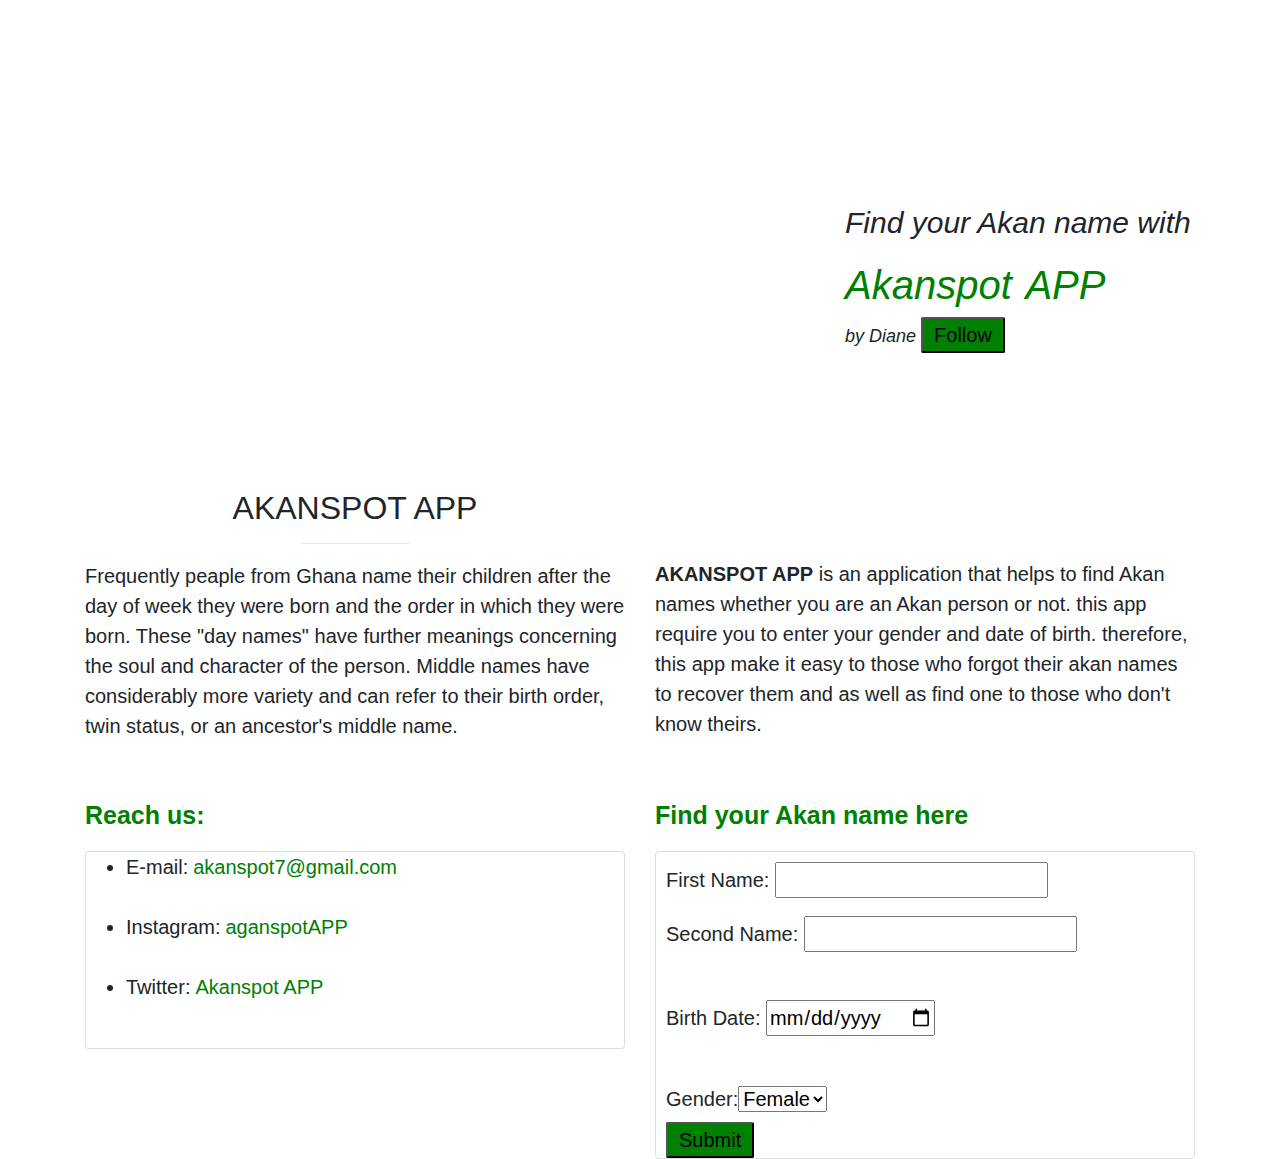
==== index.html @ f0589257 "change in file" ====
<!DOCTYPE html>
<html lang="en">
<head>
    <meta charset="UTF-8">
    <meta name="viewport" content="width=device-width, initial-scale=1.0">
    <meta http-equiv="X-UA-Compatible" content="ie=edge">
    <title>Akanspot app</title>
    <link rel="stylesheet" href="bootstrap.css" type="text/css">
    <link rel="stylesheet" href="index.css" type="text/css">
</head>
<body>
    <div class="container">
    <div class="row">
    <div class="col-md-8">
        <img src="https://i.pinimg.com/564x/4b/26/eb/4b26ebb11a09e86bb87ac3462a87aa1e.jpg">
    </div>
    <div class="col-md-4">
        <p>Find your Akan name with</p>
    <h1>Akanspot APP</h1>
    <P style="font-size: 18px;">by Diane <button><a href="https://www.instagram.com/mubirigidiane/">Follow</a></button></P>
    </div>
    </div>
    <div class="row">
    <div class="col-md-6">
    <h2 style="text-align:center;">AKANSPOT APP</h2>
    <hr style="width: 20%; height: 1px">
    <P>Frequently peaple from Ghana name their children after the day of week they were born and the order in which they were born.
            These "day names" have further meanings concerning the soul and character of the person. Middle names have considerably more variety and can refer to their birth order, twin status, or an ancestor's middle name.
 </P>
    </div>
 <div class="col-md-6">
 <p style="margin-top: 70px;"><strong>AKANSPOT APP</strong> is an application that helps to find Akan names
whether you are an Akan person or not. this app require you to enter your gender and date of
birth. therefore, this app make it easy to those who forgot their akan names  to recover them and as well as find one to those who 
don't know theirs.</p>
</div>
    </div>
    <div class="row">
            <div class="col-md-6" style="margin-top: 20px;">
                <p style="color:green; margin-top: 20px; font-size:25px;"><strong>Reach us:</strong></p>
                <div class="card">
            <ul>
                <li>E-mail:<a href="#email">akanspot7@gmail.com</a></li><br>
                <li>Instagram:<a href="#instagram">aganspotAPP</a></li><br>
                <li>Twitter:<a href="#twitter">Akanspot APP</a></li><br>
            </ul>
            </div>
            </div>
                 <div class="col-md-6" style="margin-top:20px;">
    <form>
            <p style="color:green; margin-top: 20px; font-size:25px;"><strong>Find your Akan name here</strong></p>
        <div class="card">
     <div class="b"><label for="name">First Name: <input type="text"></label></div>
            <div class="b"><label for="sname">Second Name: <input type="text"></label></div><br>
                <div class="b"><label for="date">Birth Date:  <input type="date" name="bdate"></label></div><br>
                    <div class="b"><label for="gender">Gender: </label><select name="gender" id="gender">
        <option value="Female">Female</option>
        <option value="Male">Male</option>
    </select><br>
    <button><a href="">Submit</a></button>
                    </div>
    </form>
    </div>
            </div>
    </div>
</body>
</html>
---- index.css ----
.container{
    font-size: 20px;
    font-family: sans-serif;
}
.col-md-8{
    padding-right: 40px;
    transform: scale(1.4);
}
.col-md-4{
    margin-top: 200px;
}
.col-md-4 p{
    font-size: 30px;
    font-style: italic;
}
h1{
    color: green;
    word-spacing: 0.1em;
    font-style: italic;
}
.col-md-8{
    margin:0;
}
button{
    background-color: green;
    border-radius: 2px;
}
button:hover{
    background-color: black;
}
button a{
    text-decoration: none;
    color: black;
    text-align: center;
    padding: 5px;
    font-size: 20px;
}
button a:hover{
    color: white;
    text-decoration: none;
}
.col-md-6{
    margin-top: 120px;
}
.card{
    margin-top: 10px;
}
li a{
    color: green;
    text-decoration: none;
    padding-left: 5px;
}
li a:hover{
    color: white;
    background-color: black;
    text-decoration: none;
}
.A{
    margin-top: -0.9em;
    margin-left: 5px;
}
.b{
    margin-top: 10px;
    margin-left: 10px;
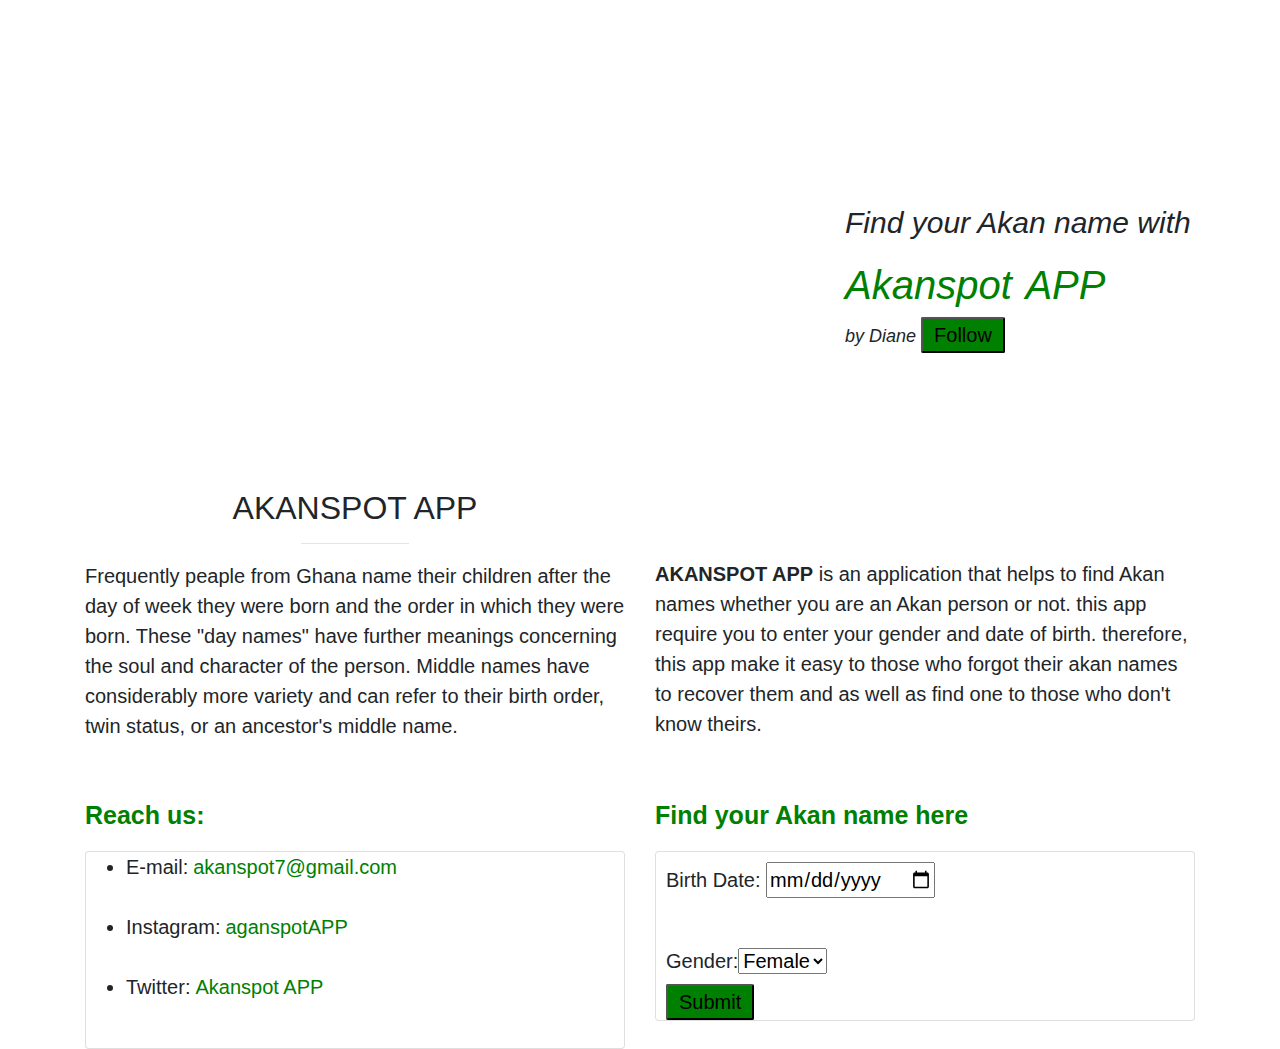
==== commit 26496a10: "change in file" ====
--- a/index.html
+++ b/index.html
@@ -7,6 +7,8 @@
     <title>Akanspot app</title>
     <link rel="stylesheet" href="bootstrap.css" type="text/css">
     <link rel="stylesheet" href="index.css" type="text/css">
+    <script src="index2.js">
+    </script>
 </head>
 <body>
     <div class="container">
@@ -50,14 +52,12 @@
     <form>
             <p style="color:green; margin-top: 20px; font-size:25px;"><strong>Find your Akan name here</strong></p>
         <div class="card">
-     <div class="b"><label for="name">First Name: <input type="text"></label></div>
-            <div class="b"><label for="sname">Second Name: <input type="text"></label></div><br>
-                <div class="b"><label for="date">Birth Date:  <input type="date" name="bdate"></label></div><br>
+                <div class="b"><label for="date">Birth Date:  <input type="date" name="bdate" id="A1"></label></div><br>
                     <div class="b"><label for="gender">Gender: </label><select name="gender" id="gender">
         <option value="Female">Female</option>
         <option value="Male">Male</option>
     </select><br>
-    <button><a href="">Submit</a></button>
+    <button id="submit"><a href="">Submit</a></button>
                     </div>
     </form>
     </div>
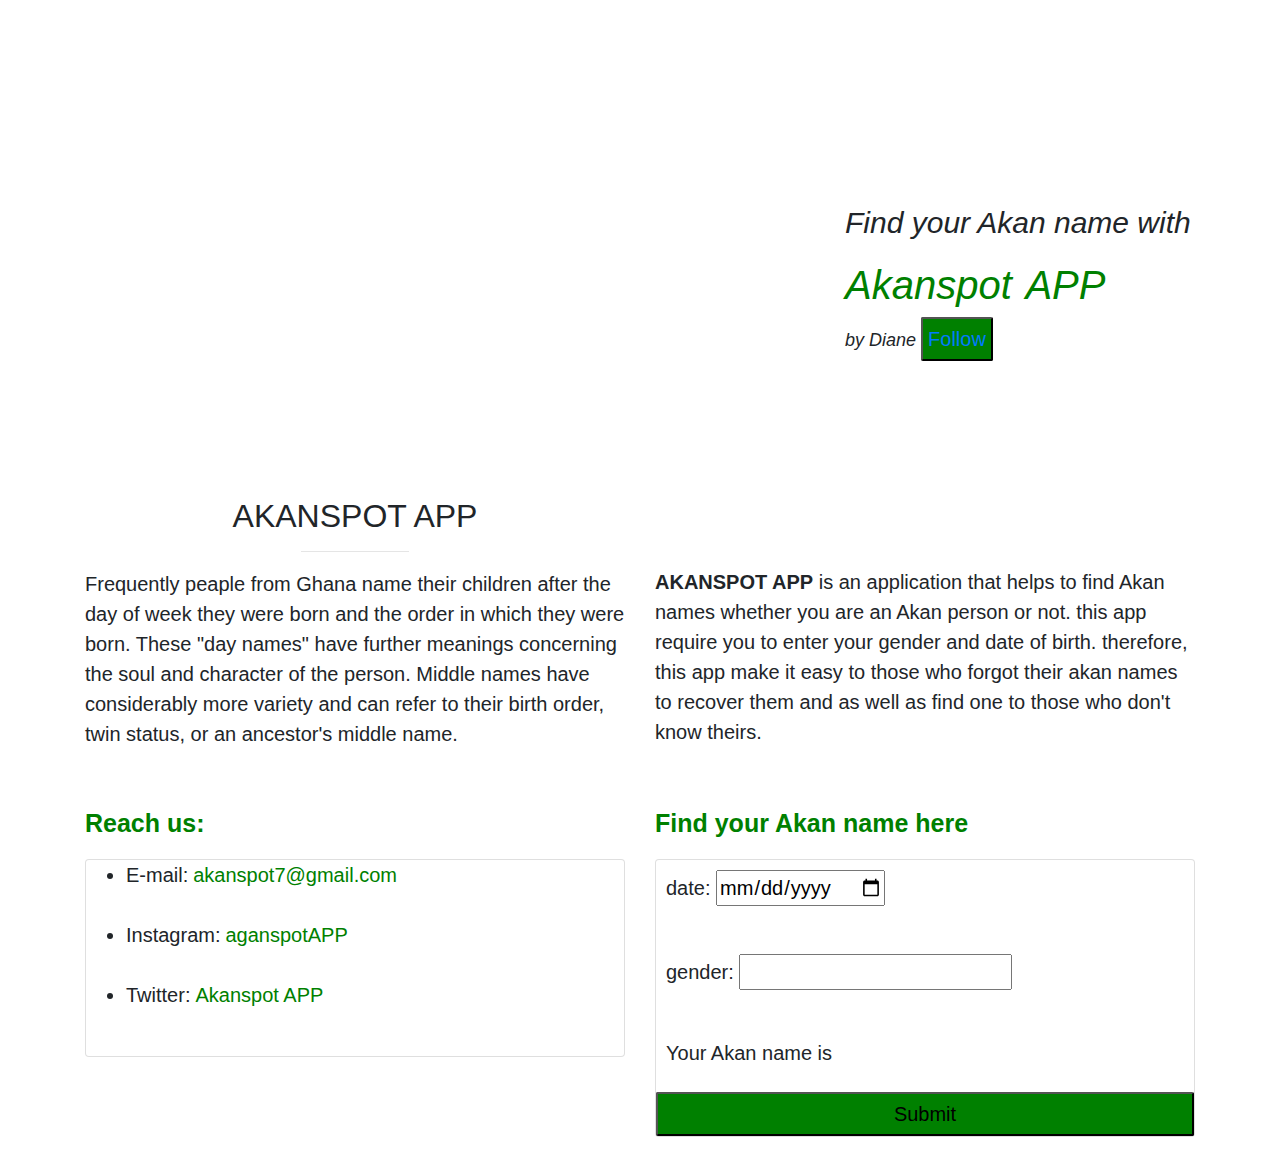
==== commit f7fab227: "change in files" ====
--- a/index.html
+++ b/index.html
@@ -52,16 +52,15 @@
     <form>
             <p style="color:green; margin-top: 20px; font-size:25px;"><strong>Find your Akan name here</strong></p>
         <div class="card">
-                <div class="b"><label for="date">Birth Date:  <input type="date" name="bdate" id="A1"></label></div><br>
-                    <div class="b"><label for="gender">Gender: </label><select name="gender" id="gender">
-        <option value="Female">Female</option>
-        <option value="Male">Male</option>
-    </select><br>
-    <button id="submit"><a href="">Submit</a></button>
+                <div class="b"><label for="date">date: <input type="date" name="bdate" id="A1"></label></div><br>
+                <div class="b"><label for="date">gender: <input type="text" name="gender" id="A4"></label></div><br>
+                <div class="b"><label for="Akan">Your Akan name is<p id="A2"></p></label></div>
+    <button onclick="dayofweek()">Submit</button>
                     </div>
     </form>
     </div>
             </div>
+            <p id="boo"></p>
     </div>
 </body>
 </html>--- a/index.css
+++ b/index.css
@@ -28,16 +28,12 @@
 button:hover{
     background-color: black;
 }
-button a{
+button{
     text-decoration: none;
     color: black;
     text-align: center;
     padding: 5px;
     font-size: 20px;
-}
-button a:hover{
-    color: white;
-    text-decoration: none;
 }
 .col-md-6{
     margin-top: 120px;
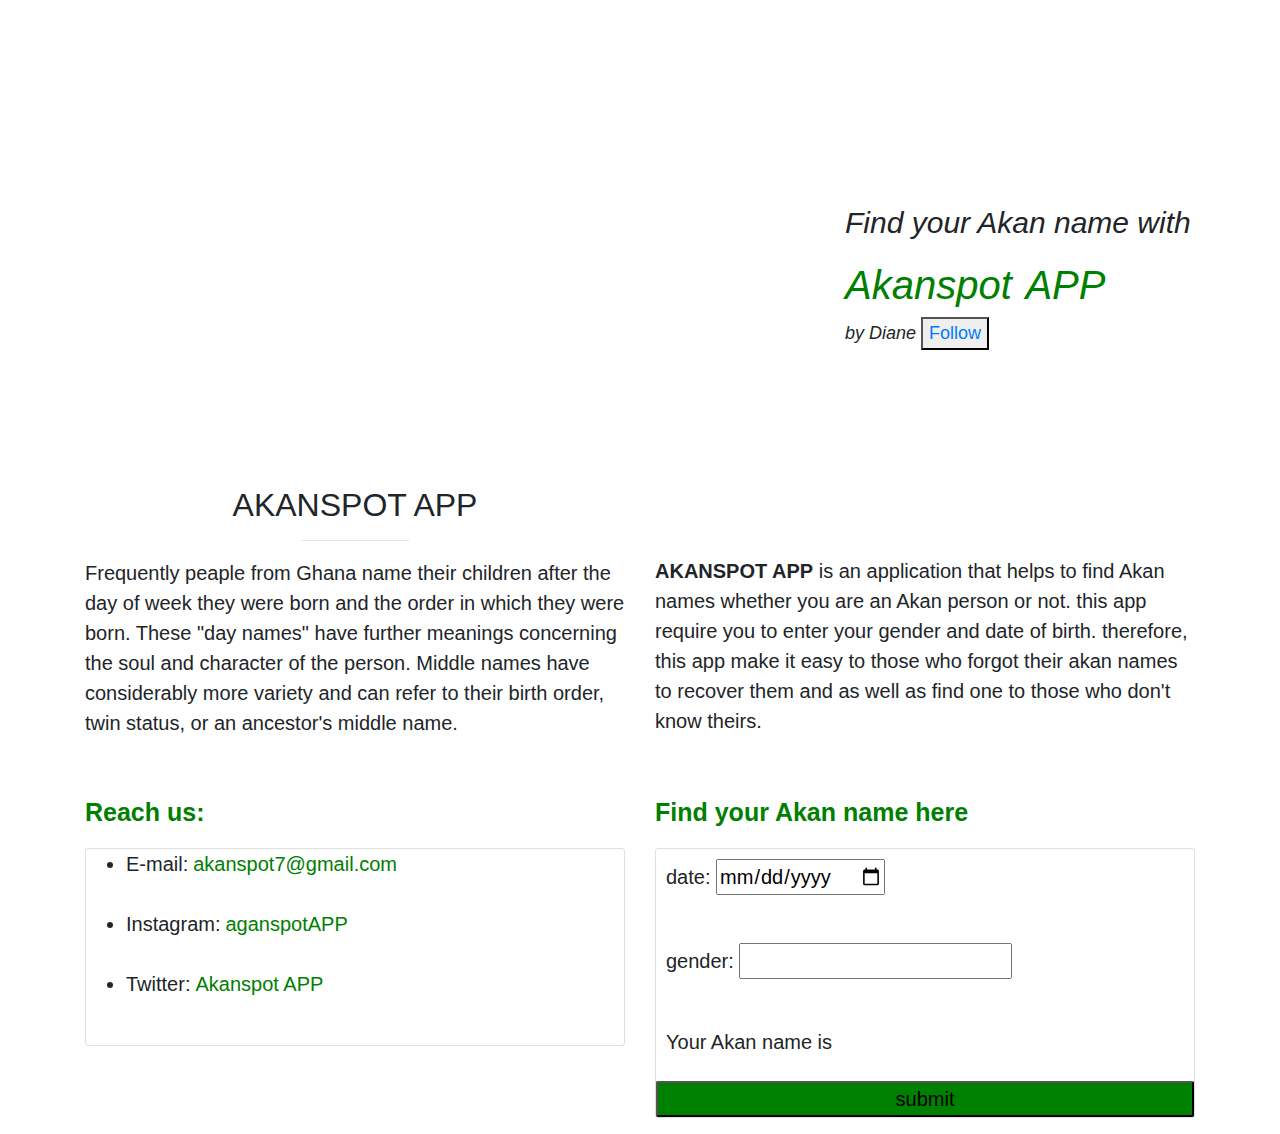
==== commit 4cb24b76: "change in files" ====
--- a/index.html
+++ b/index.html
@@ -55,7 +55,7 @@
                 <div class="b"><label for="date">date: <input type="date" name="bdate" id="A1"></label></div><br>
                 <div class="b"><label for="date">gender: <input type="text" name="gender" id="A4"></label></div><br>
                 <div class="b"><label for="Akan">Your Akan name is<p id="A2"></p></label></div>
-    <button onclick="dayofweek()">Submit</button>
+    <input type="button" onclick="dayofweek()" value="submit"> 
                     </div>
     </form>
     </div>
--- a/index.css
+++ b/index.css
@@ -21,19 +21,9 @@
 .col-md-8{
     margin:0;
 }
-button{
+input[type=button]{
     background-color: green;
     border-radius: 2px;
-}
-button:hover{
-    background-color: black;
-}
-button{
-    text-decoration: none;
-    color: black;
-    text-align: center;
-    padding: 5px;
-    font-size: 20px;
 }
 .col-md-6{
     margin-top: 120px;
@@ -57,4 +47,4 @@
 }
 .b{
     margin-top: 10px;
-    margin-left: 10px;+    margin-left: 10px;}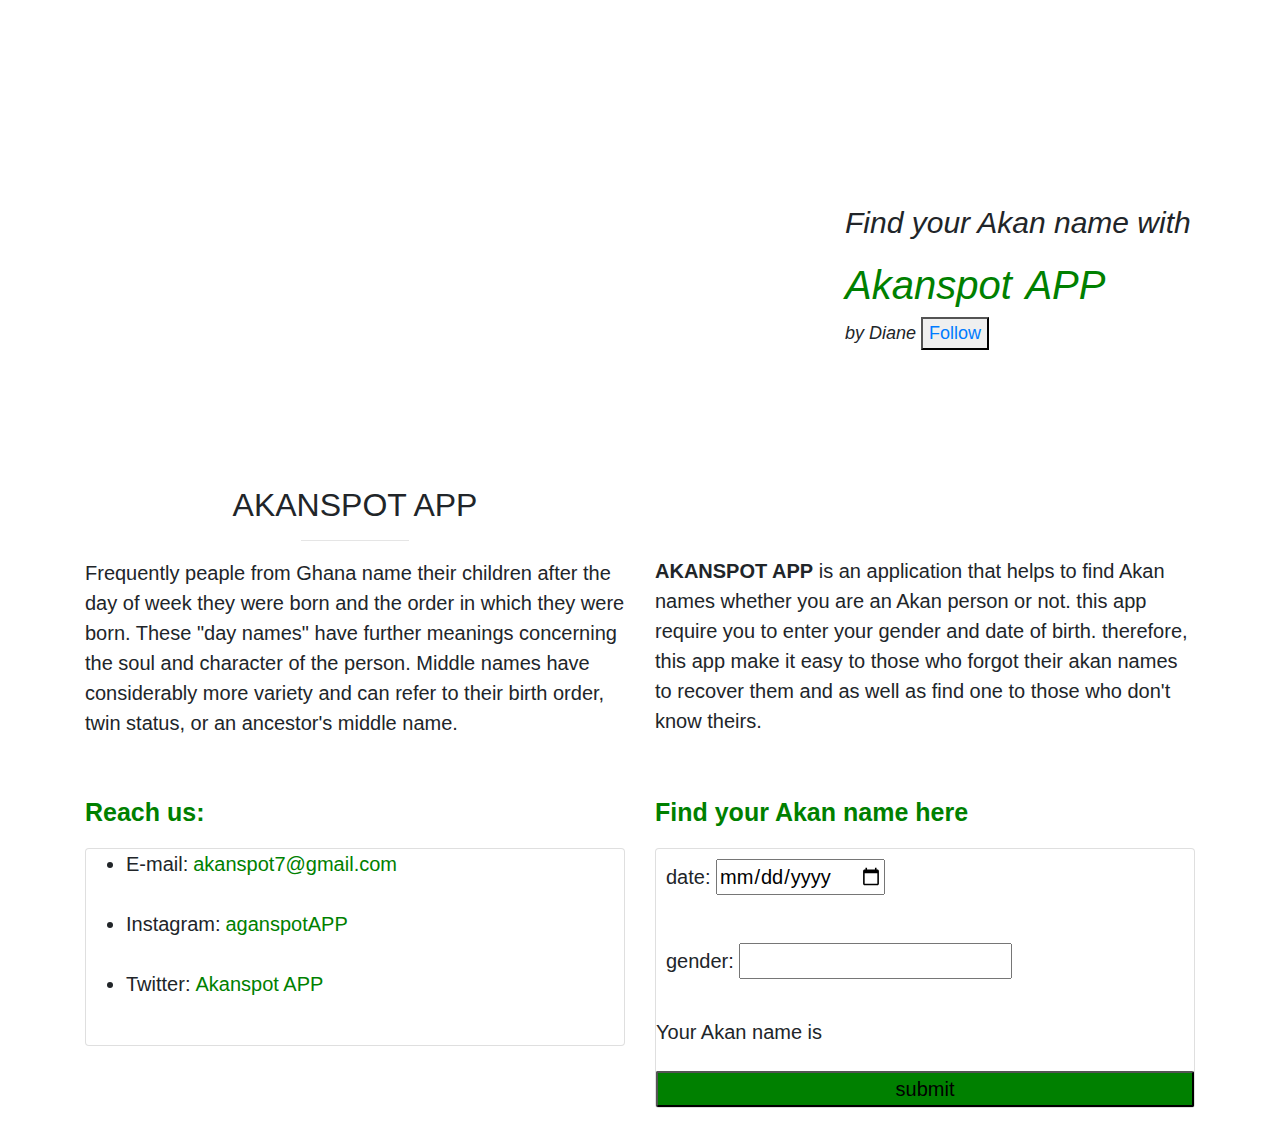
==== commit c94f5933: "change in files" ====
--- a/index.html
+++ b/index.html
@@ -54,7 +54,7 @@
         <div class="card">
                 <div class="b"><label for="date">date: <input type="date" name="bdate" id="A1"></label></div><br>
                 <div class="b"><label for="date">gender: <input type="text" name="gender" id="A4"></label></div><br>
-                <div class="b"><label for="Akan">Your Akan name is<p id="A2"></p></label></div>
+                <label for="Akan">Your Akan name is<p id="A2"></p></label>
     <input type="button" onclick="dayofweek()" value="submit"> 
                     </div>
     </form>
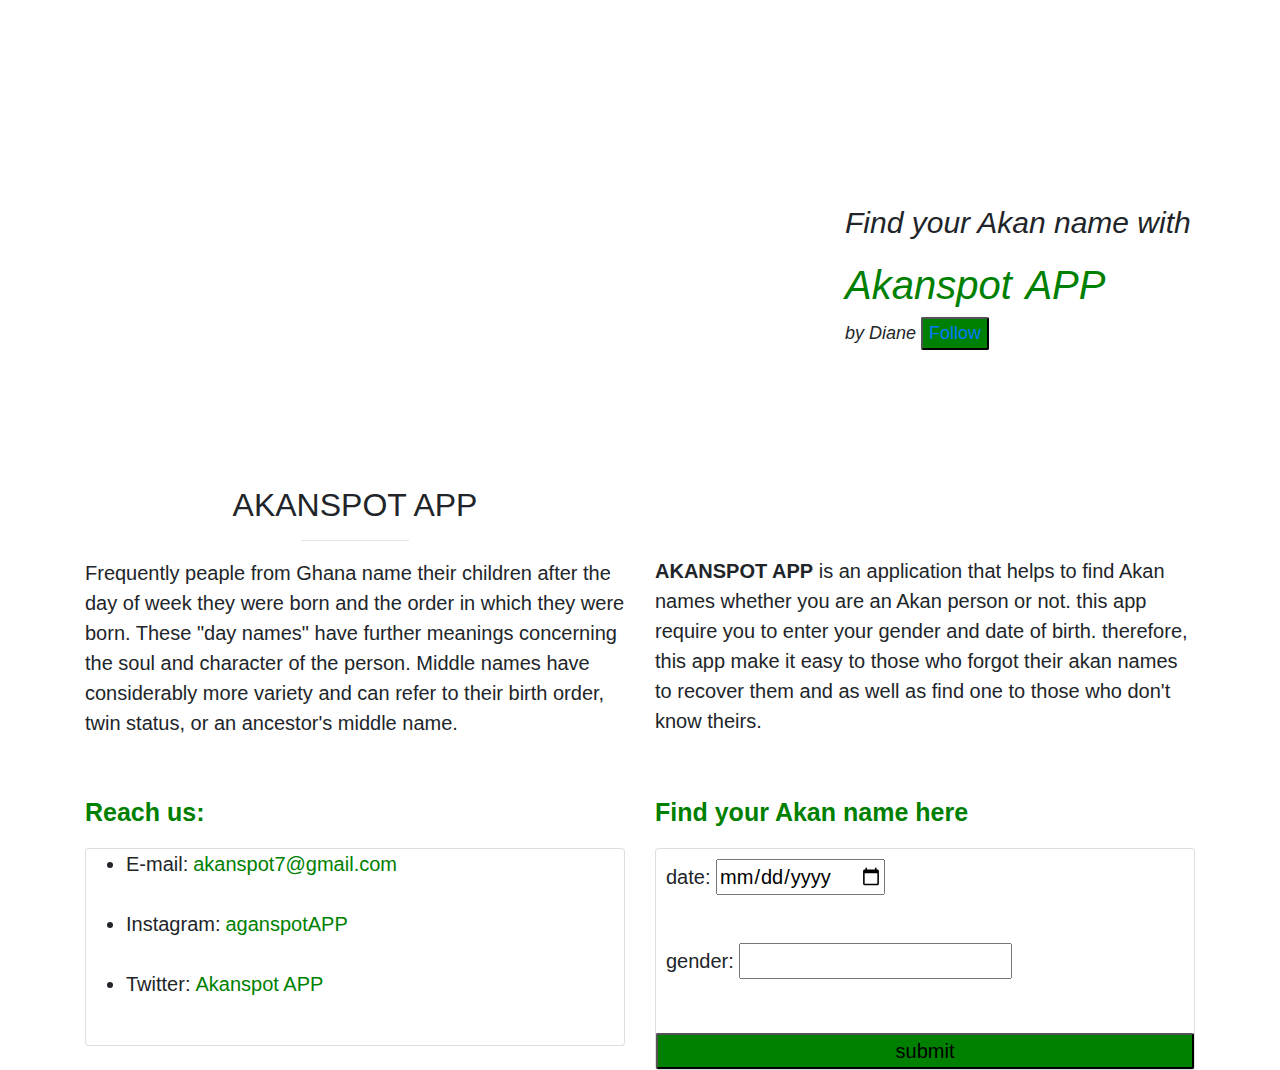
==== commit dd458b4c: "insertion of link" ====
--- a/index.html
+++ b/index.html
@@ -19,7 +19,7 @@
     <div class="col-md-4">
         <p>Find your Akan name with</p>
     <h1>Akanspot APP</h1>
-    <P style="font-size: 18px;">by Diane <button><a href="https://www.instagram.com/mubirigidiane/">Follow</a></button></P>
+    <P style="font-size: 18px;">by Diane <button><a href="https://twitter.com/">Follow</a></button></P>
     </div>
     </div>
     <div class="row">
@@ -54,13 +54,12 @@
         <div class="card">
                 <div class="b"><label for="date">date: <input type="date" name="bdate" id="A1"></label></div><br>
                 <div class="b"><label for="date">gender: <input type="text" name="gender" id="A4"></label></div><br>
-                <label for="Akan">Your Akan name is<p id="A2"></p></label>
+                <p id="A2"></p>
     <input type="button" onclick="dayofweek()" value="submit"> 
                     </div>
     </form>
     </div>
             </div>
-            <p id="boo"></p>
     </div>
 </body>
 </html>--- a/index.css
+++ b/index.css
@@ -21,7 +21,7 @@
 .col-md-8{
     margin:0;
 }
-input[type=button]{
+button,input[type=button]{
     background-color: green;
     border-radius: 2px;
 }
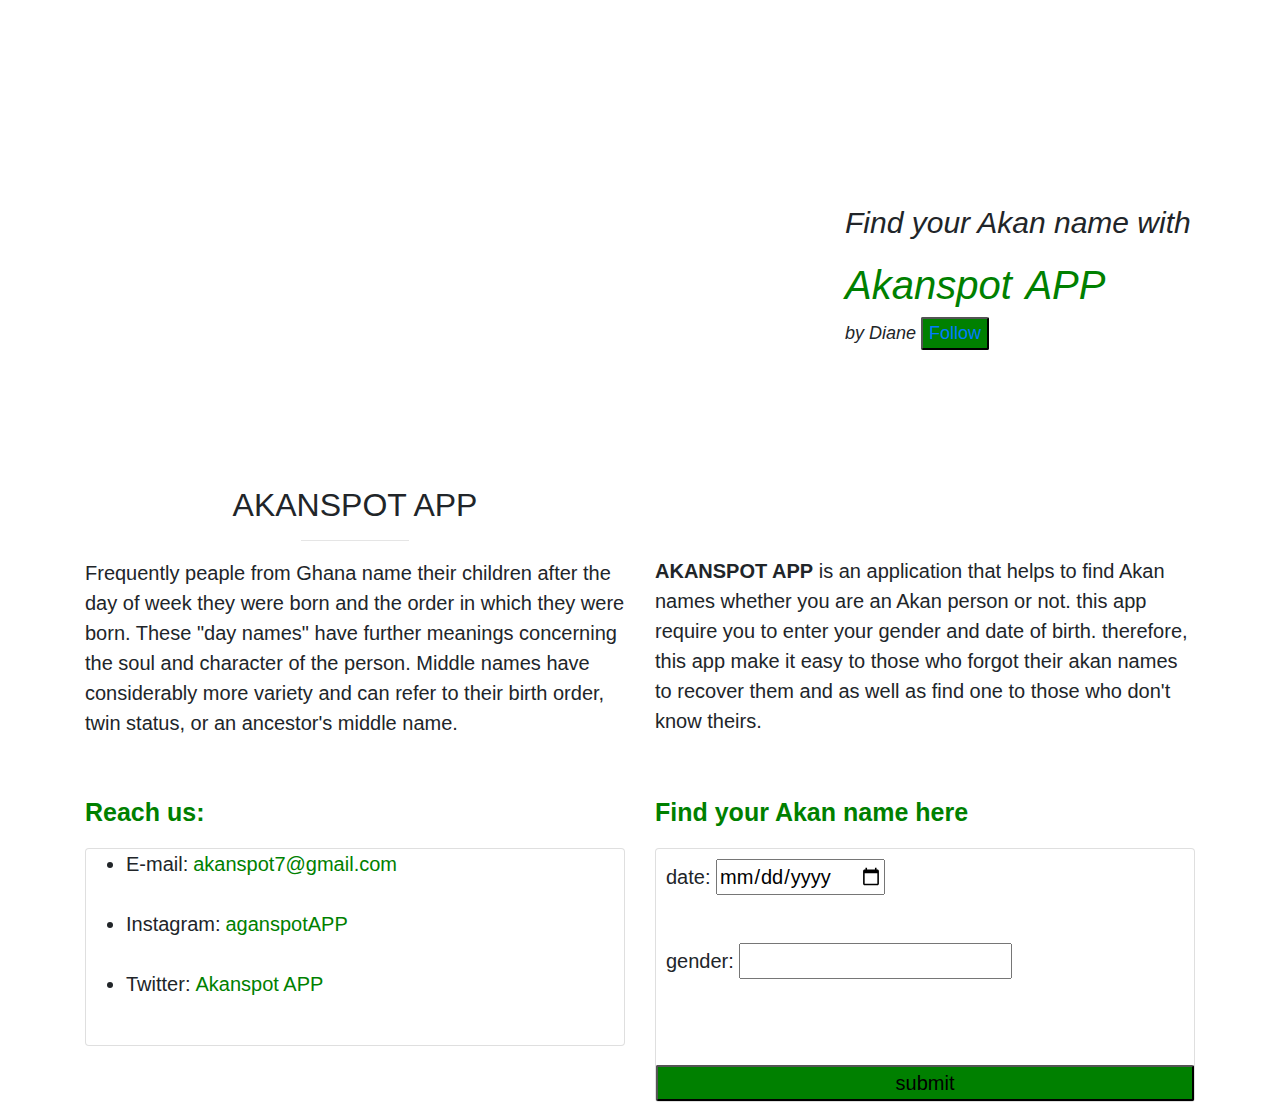
==== commit ed87e974: "insertion of text in readme file" ====
--- a/index.html
+++ b/index.html
@@ -54,6 +54,8 @@
         <div class="card">
                 <div class="b"><label for="date">date: <input type="date" name="bdate" id="A1"></label></div><br>
                 <div class="b"><label for="date">gender: <input type="text" name="gender" id="A4"></label></div><br>
+                <p id="A5"></p>
+                <p id="A3"></p>
                 <p id="A2"></p>
     <input type="button" onclick="dayofweek()" value="submit"> 
                     </div>
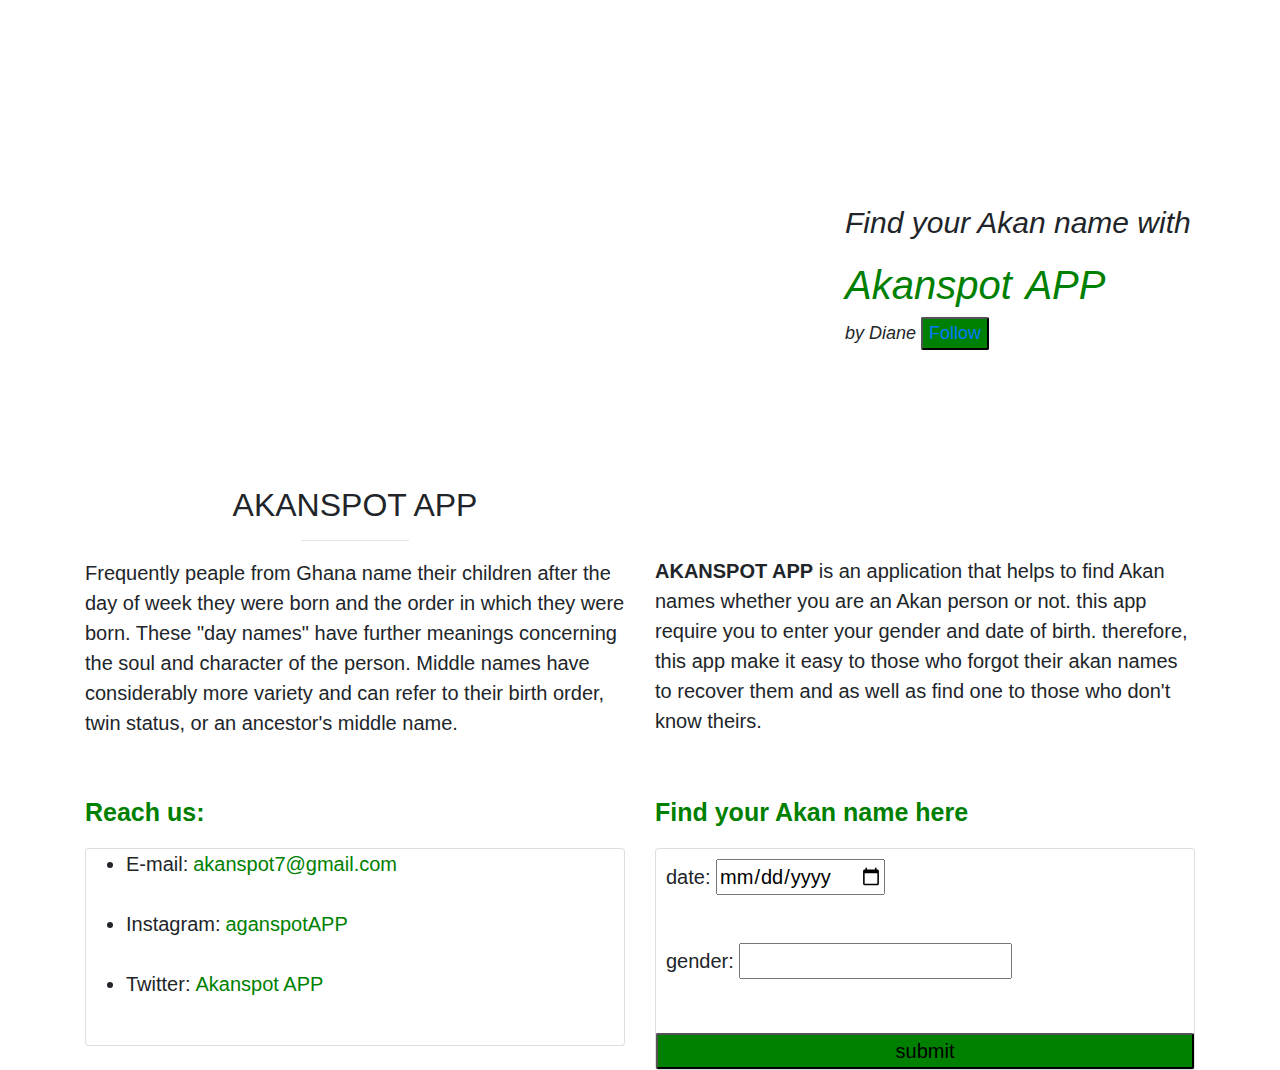
==== commit b71812a0: "additional of some texts in Readme" ====
--- a/index.html
+++ b/index.html
@@ -54,8 +54,6 @@
         <div class="card">
                 <div class="b"><label for="date">date: <input type="date" name="bdate" id="A1"></label></div><br>
                 <div class="b"><label for="date">gender: <input type="text" name="gender" id="A4"></label></div><br>
-                <p id="A5"></p>
-                <p id="A3"></p>
                 <p id="A2"></p>
     <input type="button" onclick="dayofweek()" value="submit"> 
                     </div>
